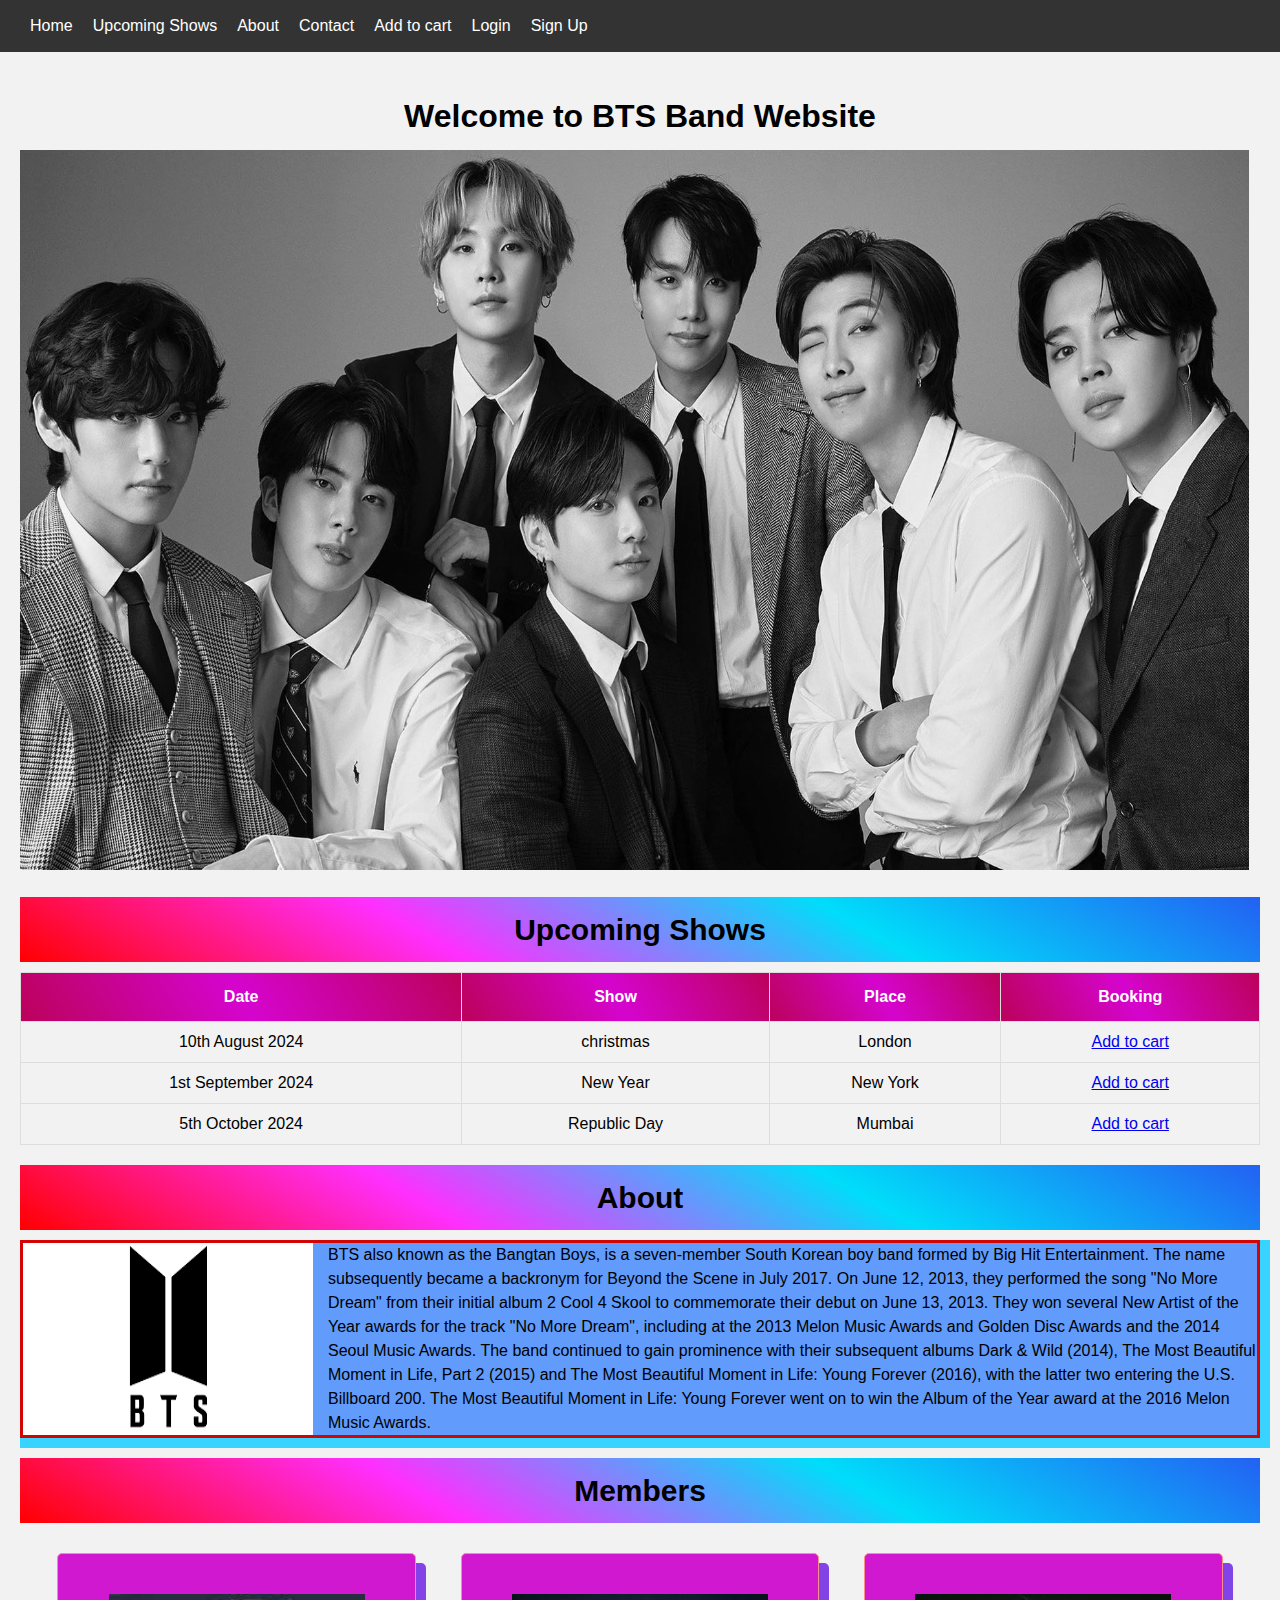
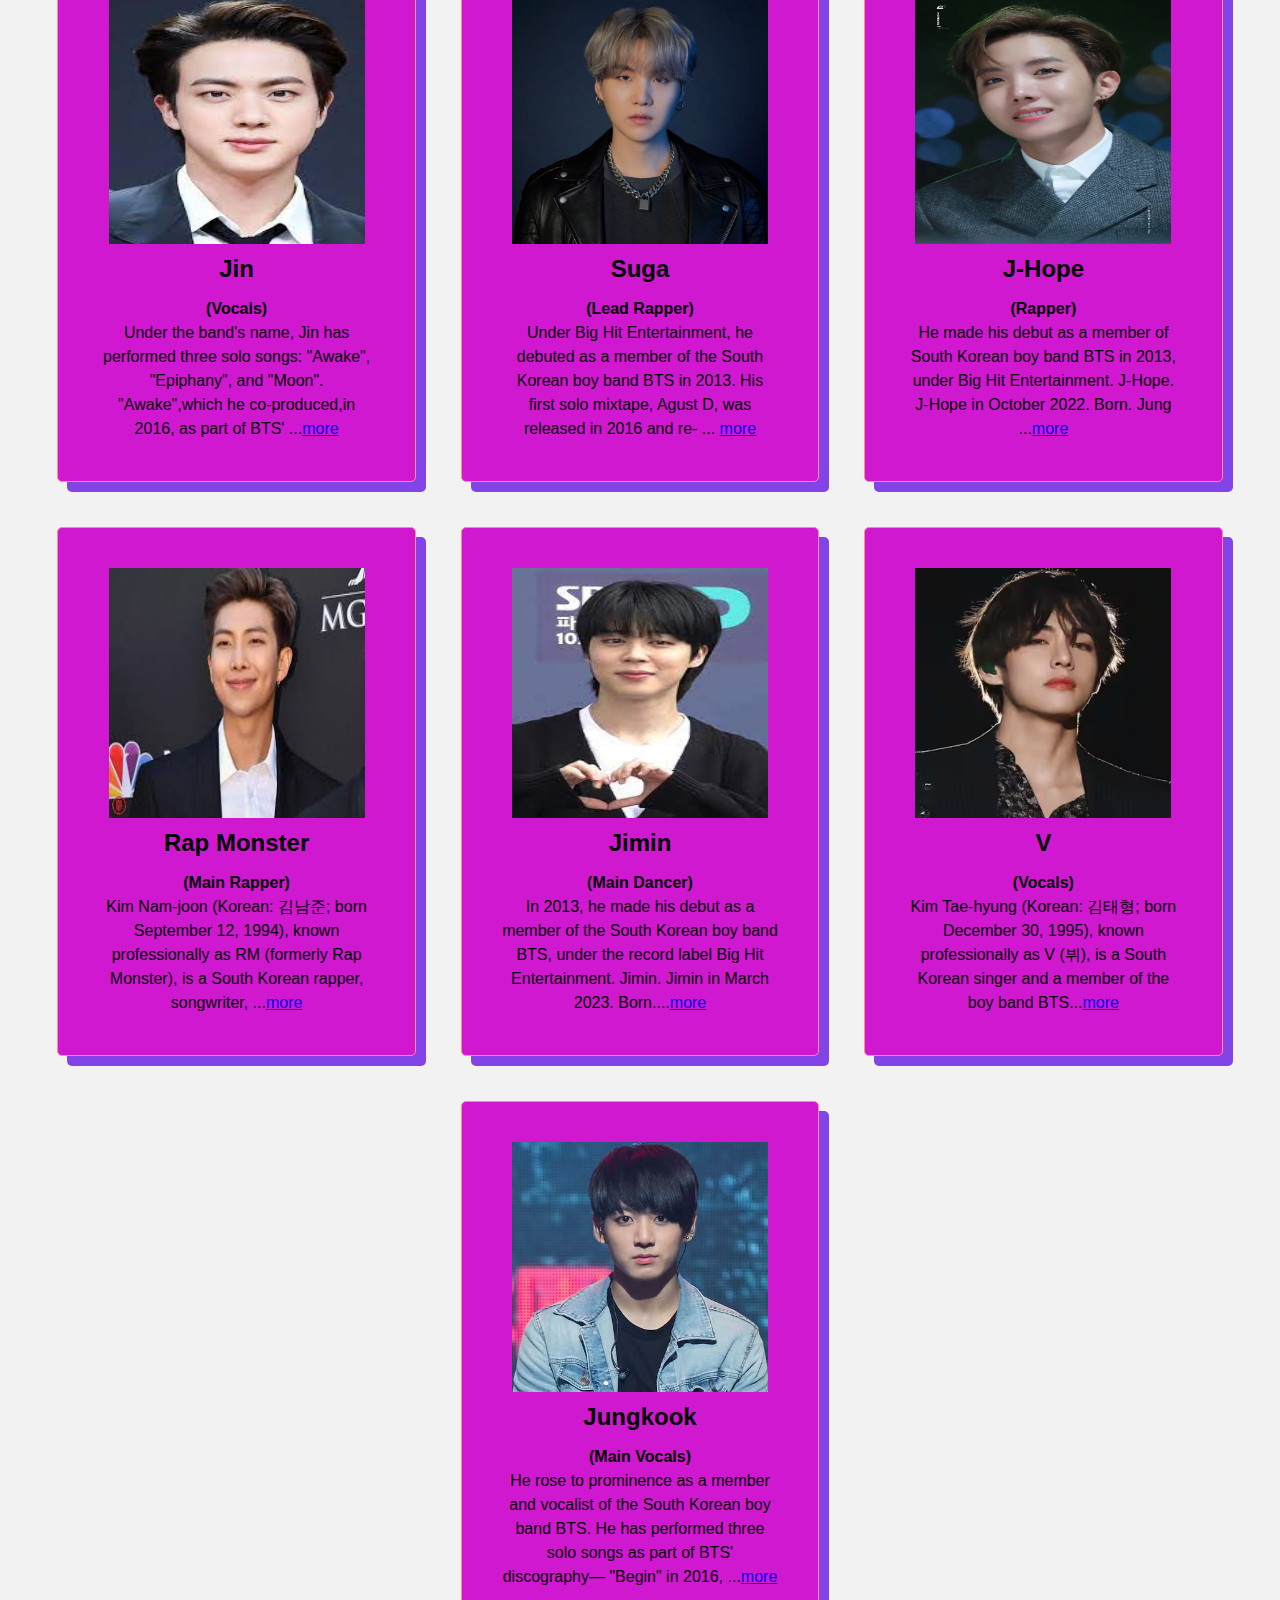
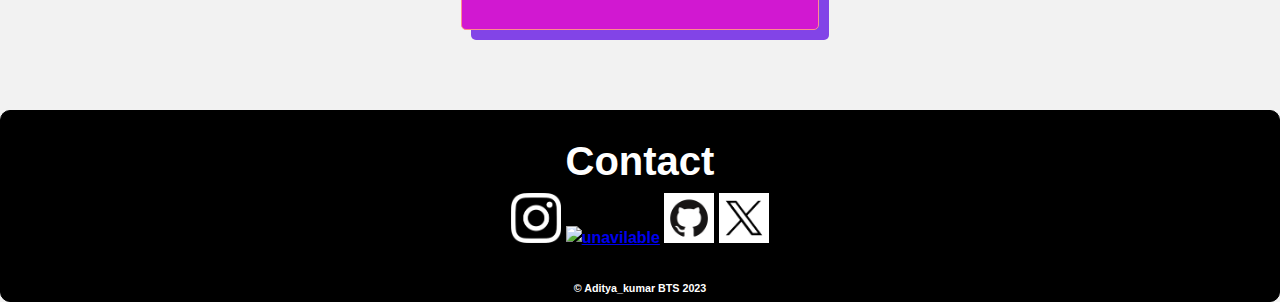
==== index.html @ 06f72ca2 "first commit" ====
<!DOCTYPE html>
<html lang="en">
  <head>
    <meta charset="UTF-8">
    <title>BTS Website</title>
    <link rel="stylesheet" href="style.css">
  </head>
<body>
  <header>
    <nav>
      <ul>
        <li><a href="#">Home</a></li>
        <li><a href="#upcoming">Upcoming Shows</a></li>
        <li><a href="#about">About</a></li>
        <li><a href="#Contact">Contact</a></li>
        <li><a id ="addtocart" href="#">Add to cart</a></li>
        <li><a id ="login" href="#">Login</a></li>
        <li><a id="signup" href="#">Sign Up</a></li>
        
      </ul>
    </nav>
  </header>
  
  <main>
    <section>
      <h1>Welcome to BTS Band Website</h1>
      <img style="width:96vw;height: 80vh;" src="bts_band03.jpg" alt="bts">
      <!-- <p>Here you can find all the information about BTS band, their upcoming shows and their members details.</p> -->
    </section>
    
    <section id="upcoming">
      <h2 class ="head2">Upcoming Shows</h2>
      <table id="customers">
        <tr>
          <th>Date</th>
          <th>Show</th>
          <th>Place</th>
          <th>Booking</th>
        </tr>
        <tr>
          <td> 10th August 2024</td>
          <td>christmas</td>
          <td>London</td>
          <td><a href="#">Add to cart</a></td>
        </tr>
        <tr>
          <td>1st September 2024</td>
          <td>New Year</td>
          <td>New York</td>
          <td><a href="#">Add to cart</a></td>
        </tr>
        <tr>
          <td>5th October 2024</td>
          <td>Republic Day</td>
          <td>Mumbai</td>
          <td><a href="#">Add to cart</a></td>
        </tr>
      </table>
    </section>
    <h2 class ="head2" >About</h2>
    <span id="about">
      <img style="width:30vw;" src="BTS_logo01.png" alt="logo">
      <p>BTS also known as the Bangtan Boys, is a seven-member South Korean boy band formed by Big Hit Entertainment. The name subsequently became a backronym for Beyond the Scene in July 2017. On June 12, 2013, they performed the song "No More Dream" from their initial album 2 Cool 4 Skool to commemorate their debut on June 13, 2013. They won several New Artist of the Year awards for the track "No More Dream", including at the 2013 Melon Music Awards and Golden Disc Awards and the 2014 Seoul Music Awards. The band continued to gain prominence with their subsequent albums Dark & Wild (2014), The Most Beautiful Moment in Life, Part 2 (2015) and The Most Beautiful Moment in Life: Young Forever (2016), with the latter two entering the U.S. Billboard 200. The Most Beautiful Moment in Life: Young Forever went on to win the Album of the Year award at the 2016 Melon Music Awards.</p>
    </span>
    <!-- Deatils about members -->
    <h2 class ="head2">Members</h2>
    <section id="band-list">
      <div class="band">
        <img style="width:20vw;height:250px;" src="jin_img02.jfif" alt="jin">
        <h2>Jin</h2>
        <h4>(Vocals)</h4>
        <p>Under the band's name, Jin has performed three solo songs: "Awake", "Epiphany", and "Moon". "Awake",which he co-produced,in 2016, as part of BTS' ...<a
                href="https://en.wikipedia.org/wiki/Jin_(singer)">more</a></p>
      </div>
      <div class="band">
        <img src="suga_img01.jpg" style="width:20vw;height:250px;" alt="Band 2">
        <h2>Suga</h2>
        <h4>(Lead Rapper)</h4>
        <p>Under Big Hit Entertainment, he debuted as a member of the South Korean boy band BTS in 2013. His first solo mixtape, Agust D, was released in 2016 and re- ... <a
                href="https://en.wikipedia.org/wiki/Suga">more</a></p>
      </div>
      <div class="band">
        <img src="j_hope_img01.jpg" style="width:20vw;height:250px;" alt="Band 2">
        <h2>J-Hope</h2>
        <h4>(Rapper)</h4>
        <p>He made his debut as a member of South Korean boy band BTS in 2013, under Big Hit Entertainment. J-Hope. J-Hope in October 2022. Born. Jung ...<a
                href="https://en.wikipedia.org/wiki/J-Hope">more</a></p>
      </div>
      <div class="band">
        <img src="RM_img01.jfif" style="width:20vw;height:250px;" alt="Band 2">
        <h2>Rap Monster</h2>
        <h4>(Main Rapper)</h4>
        <p>Kim Nam-joon (Korean: 김남준; born September 12, 1994), known professionally as RM (formerly Rap Monster), is a South Korean rapper, songwriter, ...<a
                href="https://en.wikipedia.org/wiki/RM_(musician)">more</a></p>
      </div>
      <div class="band">
        <img src="jimin_img01.jfif" style="width:20vw;height:250px;" alt="Band 2">
        <h2>Jimin</h2>
        <h4>(Main Dancer)</h4>
        <p>In 2013, he made his debut as a member of the South Korean boy band BTS, under the record label Big Hit Entertainment. Jimin. Jimin in March 2023. Born....<a href="https://en.wikipedia.org/wiki/Jimin">more</a></p>
      </div>
      <div class="band">
        <img src="V_img02.jfif" style="width:20vw;height:250px;" alt="Band 2">
        <h2>V</h2>
        <h4>(Vocals)</h4>
        <p>Kim Tae-hyung (Korean: 김태형; born December 30, 1995), known professionally as V (뷔), is a South Korean singer and a member of the boy band BTS...<a href="https://en.wikipedia.org/wiki/V_(singer)">more</a></p>
      </div>
      <div class="band">
        <img src="jungkook_img01.avif" style="width:20vw;height:250px;" alt="Band 2">
        <h2>Jungkook</h2>
        <h4>(Main Vocals)</h4>
        <p>He rose to prominence as a member and vocalist of the South Korean boy band BTS. He has performed three solo songs as part of BTS' discography— "Begin" in 2016, ...<a href="https://en.wikipedia.org/wiki/Jungkook">more</a></p>
      </div>
    </section>
  </main>
  
  <footer id="Contact">
    <div style="font-size: 40px;">Contact</div>
    <a href="https://www.instagram.com/its_adityakumar1/"><img style="width: 50px; height:auto;"
            src="[data-uri]"
            alt="Unavailable"></a>
    <a href="https://www.linkedin.com/in/aditya-kumar-0bb5b4257/"><img
            style="width: 50px; height:auto;padding-top: 35px;"
            src="https://encrypted-tbn0.gstatic.com/images?q=tbn:ANd9GcQdFrmgc8aZ4S5UrInqWEM8xKc2dHS4W6NAiA&usqp=CAU"
            alt="unavilable"></a>
    <a href="https://github.com/aditya-Kumar421"><img style="width: 50px; height:auto;"
            src="[data-uri]"
            alt="unavailable"></a>
    <a href="https://twitter.com/KumarAdity33265"><img style="width: 50px; height:auto;"
      src="[data-uri]"
      alt="twitter"></a>
    <h6>&copy; Aditya_kumar BTS 2023</h6>
  </footer>

  
  <!-- <script href = "javascript.js">     -->
  </body>
</html>
---- style.css ----
* {
    margin: 0;
    padding: 0;
    box-sizing: border-box;
  }
  
  body {
    margin: 0;
    padding: 0;
    font-family: Arial, sans-serif;
    font-size: 16px;
    line-height: 1.5;
    background-color: #f2f2f2;
  }
  nav{
    margin: 0;
    padding:14px 0px;
    position:fixed;
    background-color: #333;
    width:100%;
  }
  header {
    color: #fff;
  }
  
  nav ul {
    list-style: none;
    float:left;
    display: flex;
    justify-content:left;
  }
  
  nav ul li a {
    color: #fff;
    text-decoration: none;
    padding: 10px;
  }
  
  nav ul li a:hover {
    background-color: #fff;
    color: #333;
  }
  .login{
    float:right;
  }
  
  main {
    /* max-width: 800px; */
    margin: 0 auto;
    padding: 20px;
  }
  
  section {
    margin-bottom: 20px;
  }
  h1{
    margin-top:8vh;
  }
  h1, h2 {
    text-align: center;
    margin-bottom: 10px;
  }
  .head2{
    background:linear-gradient(30deg, red, rgb(255, 47, 255), rgb(0, 221, 250), rgb(35, 97, 243));
    padding:10px 0px;
    font-size: 30px;
  }
  ul {
    list-style: none;
    margin-left: 20px;
  }
  
#customers {
  font-family: Arial, Helvetica, sans-serif;
  border-collapse: collapse;
  width: 100%;
}

#customers td, #customers th {
  border: 1px solid #ddd;
  text-align: center;
  padding: 8px;
}

#customers tr:nth-child(even){background-color: #f2f2f2;}

#customers tr:hover {background-color: #ddd;}

#customers th {
  padding-top: 12px;
  padding-bottom: 12px;
  
  background:linear-gradient(60deg, rgb(187, 2, 91), rgb(213, 4, 206), rgb(187, 2, 91));
  color: white;
}
#about{
    display: flex;
    gap: 15px;
    width: 100%;
    height: 100%;
    /* grid-template-rows: repeat(1, 1fr);
    grid-template-columns: repeat(2, 1fr); */
    border: 3px solid rgb(210, 4, 4);
    box-shadow: 5px 5px 0px 5px #38d3ff;
    margin-bottom: 20px;
    background-color: #3884ffc7;
}

#band-list {
  display: flex;
  justify-content: center;
  align-items: center;
  flex-wrap: wrap;
  gap: 45px;
  padding: 20px;
  flex-direction: row;
}

.band {
  background-color: #d118d1;
  border: 1px solid #ff8d8d;
  border-radius: 5px;
  padding: 40px;
  text-align: center;
  max-width: 28vw;
  box-shadow: 10px 10px rgba(113, 41, 229, 0.87);
 }
  footer {
    background-color: #333;
    color: #fff;
    padding: 10px;
    text-align: center;
  }
  #Contact {
    text-align: center;
    
    background-color: rgb(0, 0, 0);
    border: 1px solid rgb(0, 0, 0);
    border-radius: 10px;
    color: rgb(255, 255, 255);
    margin-top: 20px;
    padding-top:20px;
    padding-bottom: 5px;
    font-weight: bold;
    text-shadow: 3px 3px rgb(0, 0, 0);
}
h6{
  padding-top:30px;
}
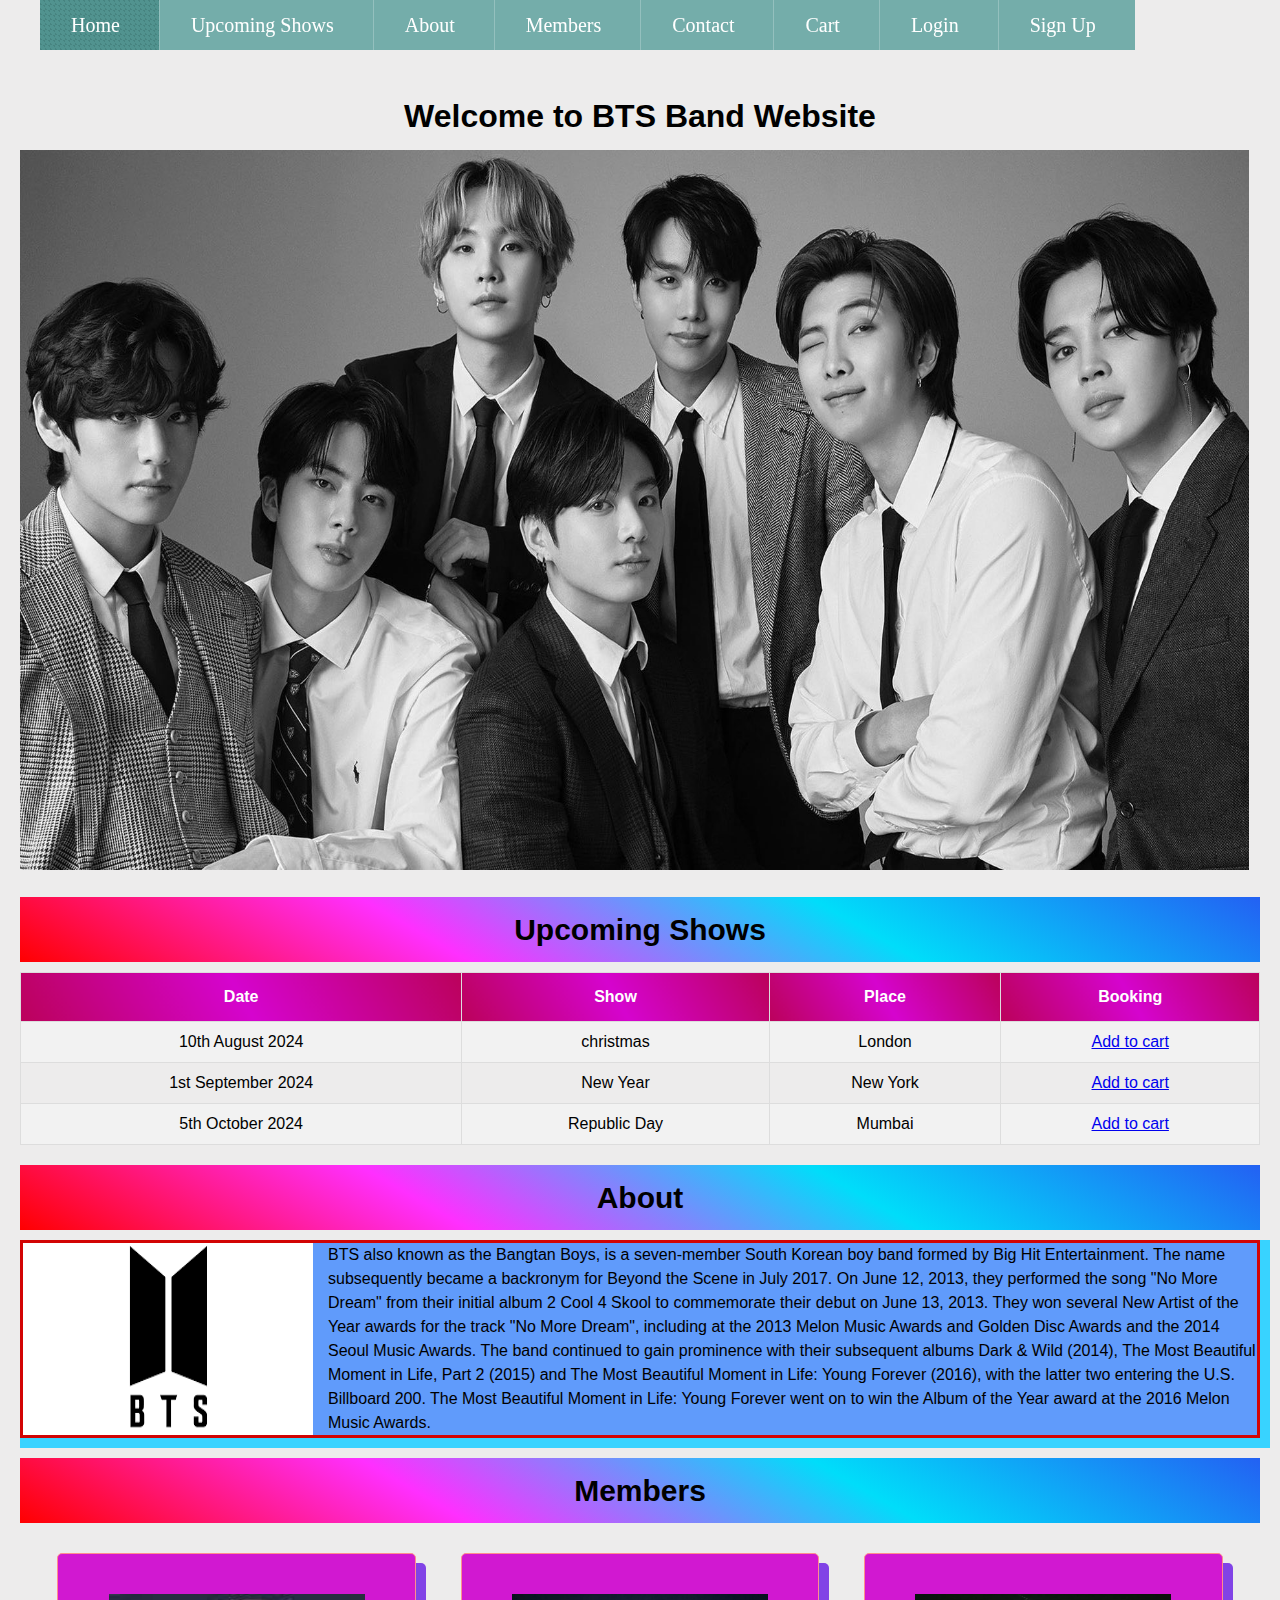
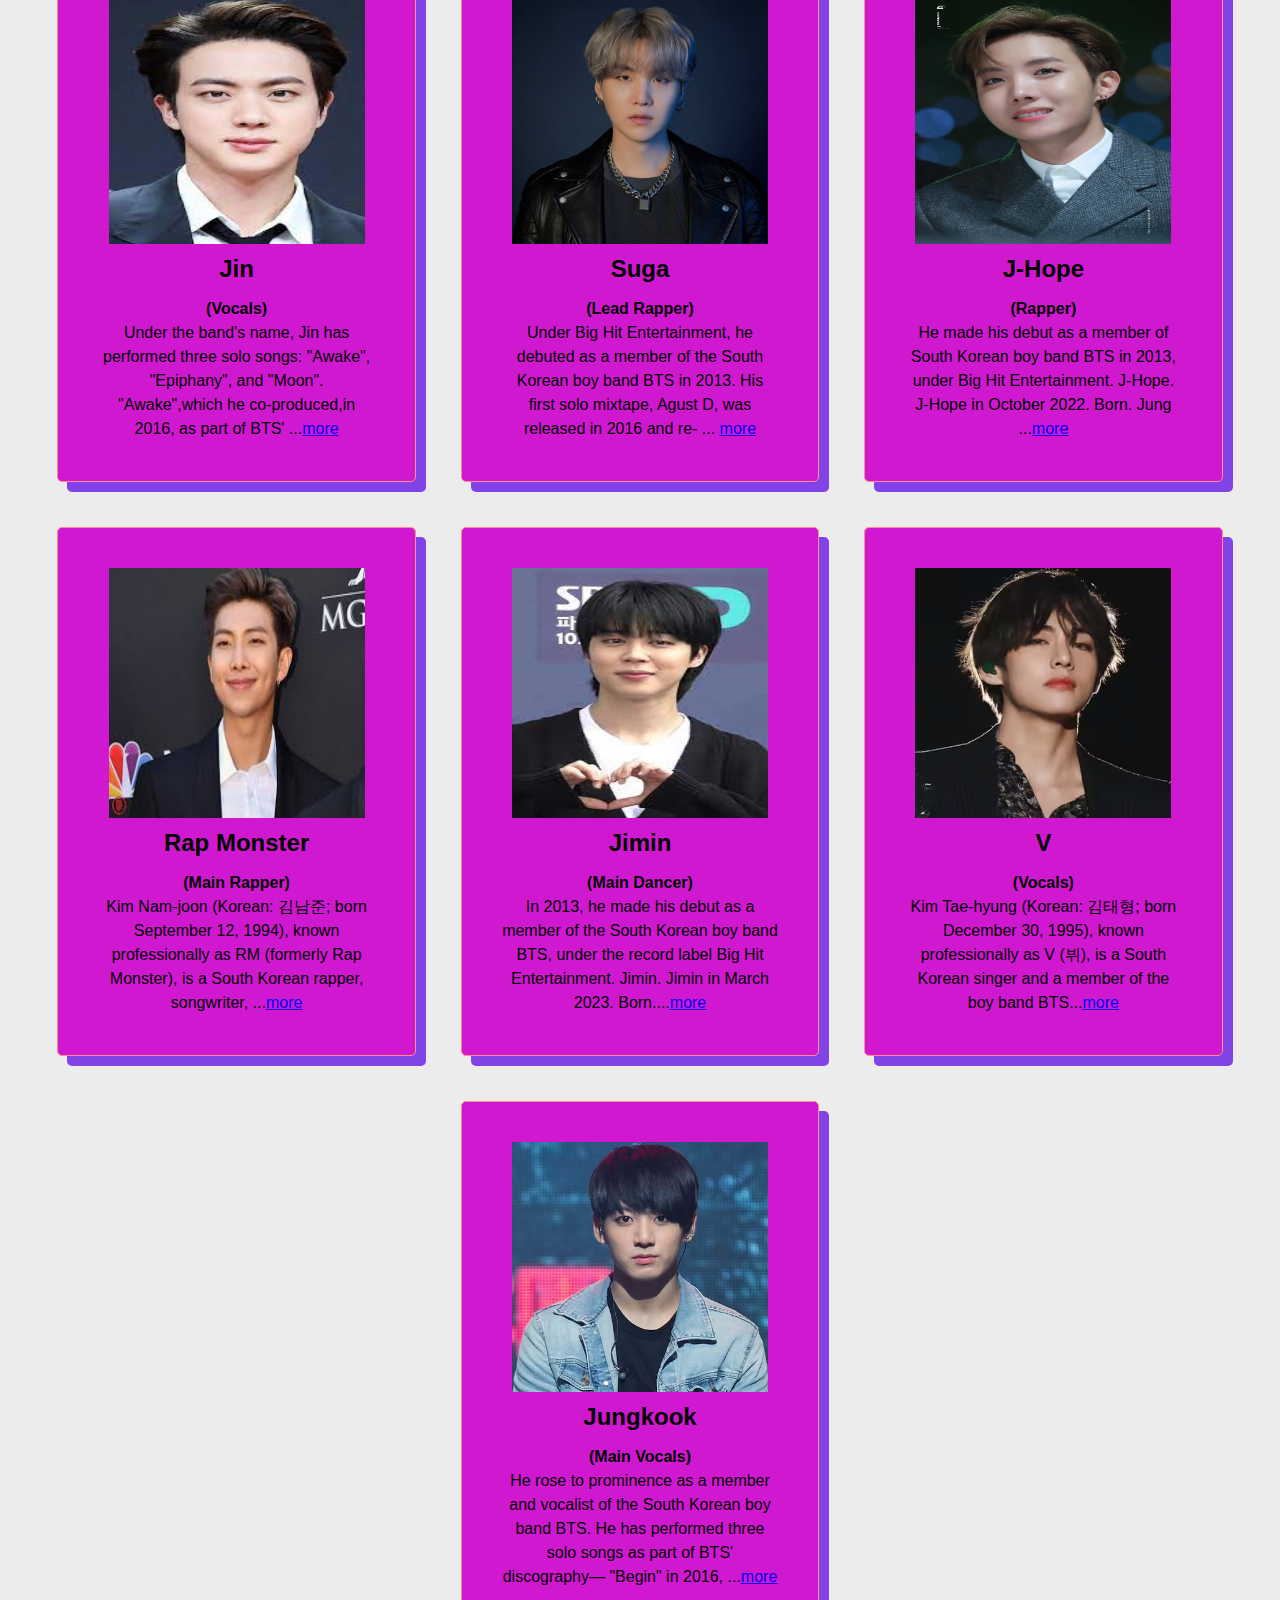
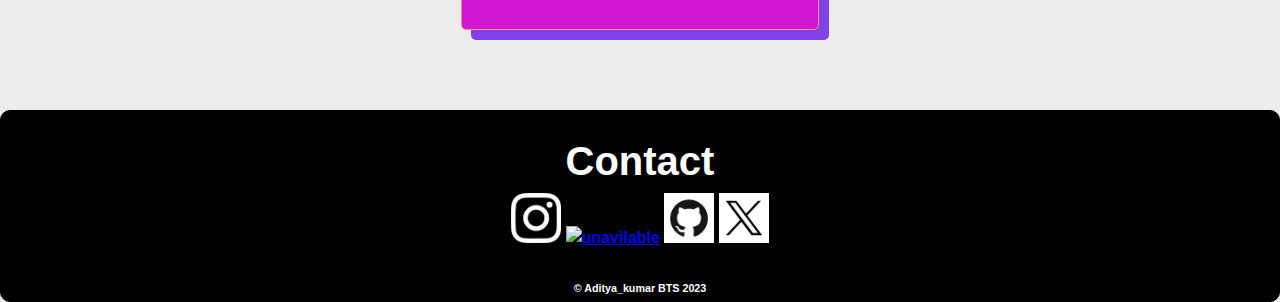
==== commit df004580: "Only html and css" ====
--- a/index.html
+++ b/index.html
@@ -7,18 +7,69 @@
   </head>
 <body>
   <header>
-    <nav>
-      <ul>
-        <li><a href="#">Home</a></li>
-        <li><a href="#upcoming">Upcoming Shows</a></li>
-        <li><a href="#about">About</a></li>
-        <li><a href="#Contact">Contact</a></li>
-        <li><a id ="addtocart" href="#">Add to cart</a></li>
-        <li><a id ="login" href="#">Login</a></li>
-        <li><a id="signup" href="#">Sign Up</a></li>
-        
+
+
+    <!-- Copied nav -->
+    <div id="nav">
+      <ul class="nav-menu clearfix unstyled">
+        <li><a href="#" class="three-d active">
+          Home
+          <span class="three-d-box">
+            <span class="front">Home</span>
+            <span class="back">Home</span>
+          </span>
+        </a></li>
+        <li><a href="#upcoming" class="three-d">
+          Upcoming Shows
+          <span class="three-d-box">
+            <span class="front">Upcoming Shows</span>
+            <span class="back">Upcoming Shows</span>
+          </span>
+        </a></li>
+        <li><a href="#about" class="three-d">
+          About
+          <span class="three-d-box">
+            <span class="front">About</span>
+            <span class="back">About</span>
+          </span>
+        </a></li>
+        <li><a href="#band-list" class="three-d">
+          Members
+          <span class="three-d-box">
+            <span class="front">Members</span>
+            <span class="back">Members</span>
+          </span>
+        </a></li>
+        <li><a href="#" class="three-d">
+          Contact
+          <span class="three-d-box">
+            <span class="front">Contact</span>
+            <span class="back">Contact</span>
+          </span>
+        </a></li>
+        <li><a href="#" class="three-d">
+          Cart
+          <span class="three-d-box">
+            <span class="front">Cart</span>
+            <span class="back">Cart</span>
+          </span>
+        </a></li>
+        <li><a href="#" class="three-d">
+          Login
+          <span class="three-d-box">
+            <span class="front">Login</span>
+            <span class="back">Login</span>
+          </span>
+        </a></li>
+        <li><a href="#" class="three-d">
+          Sign Up
+          <span class="three-d-box">
+            <span class="front">Sign Up</span>
+            <span class="back">Sign Up</span>
+          </span>
+        </a></li>
       </ul>
-    </nav>
+    </div>
   </header>
   
   <main>
--- a/style.css
+++ b/style.css
@@ -3,10 +3,12 @@
     padding: 0;
     box-sizing: border-box;
   }
+  main {
+    margin: 0 auto;
+    padding: 20px;
+  }
   
   body {
-    margin: 0;
-    padding: 0;
     font-family: Arial, sans-serif;
     font-size: 16px;
     line-height: 1.5;
@@ -43,12 +45,200 @@
   .login{
     float:right;
   }
-  
-  main {
-    /* max-width: 800px; */
-    margin: 0 auto;
-    padding: 20px;
-  }
+  /* Copied nav */
+  @import url("https://www.w3cplus.com/demo/css3/base.css");
+
+@font-face {
+    font-family: 'sansationregular';
+    src: url('https://www.w3cplus.com/demo/css3/3DAnimationDropdownMenu/sansation_regular-webfont.eot');
+    src: url('https://www.w3cplus.com/demo/css3/3DAnimationDropdownMenu/sansation_regular-webfont.eot?#iefix') format('https://www.w3cplus.com/demo/css3/3DAnimationDropdownMenu/embedded-opentype'),
+         url('https://www.w3cplus.com/demo/css3/3DAnimationDropdownMenu/sansation_regular-webfont.woff') format('woff'),
+         url('https://www.w3cplus.com/demo/css3/3DAnimationDropdownMenu/sansation_regular-webfont.ttf') format('truetype'),
+         url('https://www.w3cplus.com/demo/css3/3DAnimationDropdownMenu/sansation_regular-webfont.svg#sansationregular') format('svg');
+    font-weight: normal;
+    font-style: normal;
+}
+body {
+  background-color:#edecec;
+}
+ul, li {
+  list-style: none outside none;
+}
+/* basic menu styles */
+.nav-menu {
+  display: block;
+  background: #74adaa;
+  width:100vw;
+  margin-left:40px;
+  /* margin: 50px auto 150px; */
+}
+.nav-menu > li {
+  display: inline;
+  float:left;     
+  border-right:1px solid #94c0be;
+  position: relative;
+}
+.nav-menu > li:last-child {
+  border-right: none;
+}
+.nav-menu li a {
+  color: #fff;
+  display: block;
+  text-decoration: none;
+  font-family: 'sansationregular';
+  -webkit-font-smoothing: antialiased;
+  -moz-font-smoothing: antialiased;
+  text-transform: capitalize;
+  overflow: visible;
+  line-height: 20px;
+  font-size: 20px;
+  padding: 15px 35px 15px 35px;     
+}
+
+/* animation domination */
+.three-d {
+  -webkit-perspective: 200px;
+  -moz-perspective: 200px;
+  -ms-perspective: 200px;
+  -o-perspective: 200px;
+  perspective: 200px;
+  -webkit-transition: all .07s linear;
+  -moz-transition: all .07s linear;
+  -ms-transition: all .07s linear;
+  -o-transition: all .07s linear;
+  transition: all .07s linear;
+  position: relative;
+}
+
+.three-d:not(.active):hover {
+  cursor: pointer;
+}
+
+.three-d:not(.active):hover .three-d-box, 
+.three-d:not(.active):focus .three-d-box {
+  -wekbit-transform: translateZ(-25px) rotateX(90deg);
+  -moz-transform: translateZ(-25px) rotateX(90deg);
+  -o-transform: translateZ(-25px) rotateX(90deg);
+  -ms-transform: translateZ(-25px) rotateX(90deg);
+  transform: translateZ(-25px) rotateX(90deg);
+}
+
+.three-d-box {
+  -webkit-transition: all .3s ease-out;
+  -moz-transition: all .3s ease-out;
+  -ms-transition: all .3s ease-out;
+  -o-transition: all .3s ease-out;
+  transition: all .3s ease-out;
+  -webkit-transform: translatez(-25px);
+  -moz-transform: translatez(-25px);
+  -ms-transform: translatez(-25px);
+  -o-transform: translatez(-25px);
+  transform: translatez(-25px);
+  -webkit-transform-style: preserve-3d;
+  -moz-transform-style: preserve-3d;
+  -ms-transform-style: preserve-3d;
+  -o-transform-style: preserve-3d;
+  transform-style: preserve-3d;
+  -webkit-pointer-events: none;
+  -moz-pointer-events: none;
+  -ms-pointer-events: none;
+  -o-pointer-events: none;
+  pointer-events: none;
+  position: absolute;
+  top: 0;
+  left: 0;
+  display: block;
+  width: 100%;
+  height: 100%;
+}
+
+.front {
+  -webkit-transform: rotatex(0deg) translatez(25px);
+  -moz-transform: rotatex(0deg) translatez(25px);
+  -ms-transform: rotatex(0deg) translatez(25px);
+  -o-transform: rotatex(0deg) translatez(25px);
+  transform: rotatex(0deg) translatez(25px);
+}
+
+.back {
+  -webkit-transform: rotatex(-90deg) translatez(25px);
+  -moz-transform: rotatex(-90deg) translatez(25px);
+  -ms-transform: rotatex(-90deg) translatez(25px);
+  -o-transform: rotatex(-90deg) translatez(25px);
+  transform: rotatex(-90deg) translatez(25px);
+  color: #FFE7C4;
+}
+
+.front, .back {
+  display: block;
+  width: 100%;
+  height: 100%;
+  position: absolute;
+  top: 0;
+  left: 0;
+  background: #74adaa;
+  padding: 15px 30px 15px 31px; 
+  color: white;
+  -webkit-pointer-events: none;
+  -moz-pointer-events: none;
+  -ms-pointer-events: none;
+  -o-pointer-events: none;
+  pointer-events: none;
+  -webkit-box-sizing: border-box;
+  box-sizing: border-box;
+}
+.nav-menu li .active .front,
+.nav-menu li .active .back,
+.nav-menu li a:hover .front,
+.nav-menu li a:hover .back {
+  background-color: #51938f;
+  -webkit-background-size: 5px 5px;
+  background-size: 5px 5px;
+  background-position: 0 0, 30px 30px;
+  background-image: -webit-linear-gradient(45deg, #478480 25%, transparent 25%, transparent 75%, #478480 75%, #478480), linear-gradient(45deg, #478480 25%, transparent 25%, transparent 75%, #478480 75%, #478480);
+  background-image: -moz-linear-gradient(45deg, #478480 25%, transparent 25%, transparent 75%, #478480 75%, #478480), linear-gradient(45deg, #478480 25%, transparent 25%, transparent 75%, #478480 75%, #478480);
+  background-image: -ms-linear-gradient(45deg, #478480 25%, transparent 25%, transparent 75%, #478480 75%, #478480), linear-gradient(45deg, #478480 25%, transparent 25%, transparent 75%, #478480 75%, #478480);
+  background-image: -o-linear-gradient(45deg, #478480 25%, transparent 25%, transparent 75%, #478480 75%, #478480), linear-gradient(45deg, #478480 25%, transparent 25%, transparent 75%, #478480 75%, #478480);
+  background-image: linear-gradient(45deg, #478480 25%, transparent 25%, transparent 75%, #478480 75%, #478480), linear-gradient(45deg, #478480 25%, transparent 25%, transparent 75%, #478480 75%, #478480);
+}
+.nav-menu ul {
+  position: absolute;
+  left: -40px;
+  text-align: left;
+  line-height: 40px;
+  font-size: 14px;
+  width: 200px;
+  -webkit-transition: all 0.3s ease-in;
+  -moz-transition: all 0.3s ease-in;
+  -ms-transition: all 0.3s ease-in;
+  -o-transition: all 0.3s ease-in;
+  transition: all 0.3s ease-in;
+  -webkit-transform-origin: 0px 0px;
+  -moz-transform-origin: 0px 0px;
+  -ms-transform-origin: 0px 0px;
+  -o-transform-origin: 0px 0px;
+  transform-origin: 0px 0px;
+  -webkit-transform: rotateX(-90deg);
+  -moz-transform: rotateX(-90deg);
+  -ms-transform: rotateX(-90deg);
+  -o-transform: rotateX(-90deg);
+  transform: rotateX(-90deg);
+  -webkit-backface-visibility: hidden;
+  -moz-backface-visibility: hidden;
+  -ms-backface-visibility: hidden;
+  -o-backface-visibility: hidden;
+  backface-visibility: hidden;
+}
+.nav-menu > li:hover ul {
+  display: block;
+  -webkit-transform: rotateX(0deg);
+  -moz-transform: rotateX(0deg);
+  -ms-transform: rotateX(0deg);
+  -o-transform: rotateX(0deg);
+  transform: rotateX(0deg);
+}
+
+  /* Copied nav */
   
   section {
     margin-bottom: 20px;
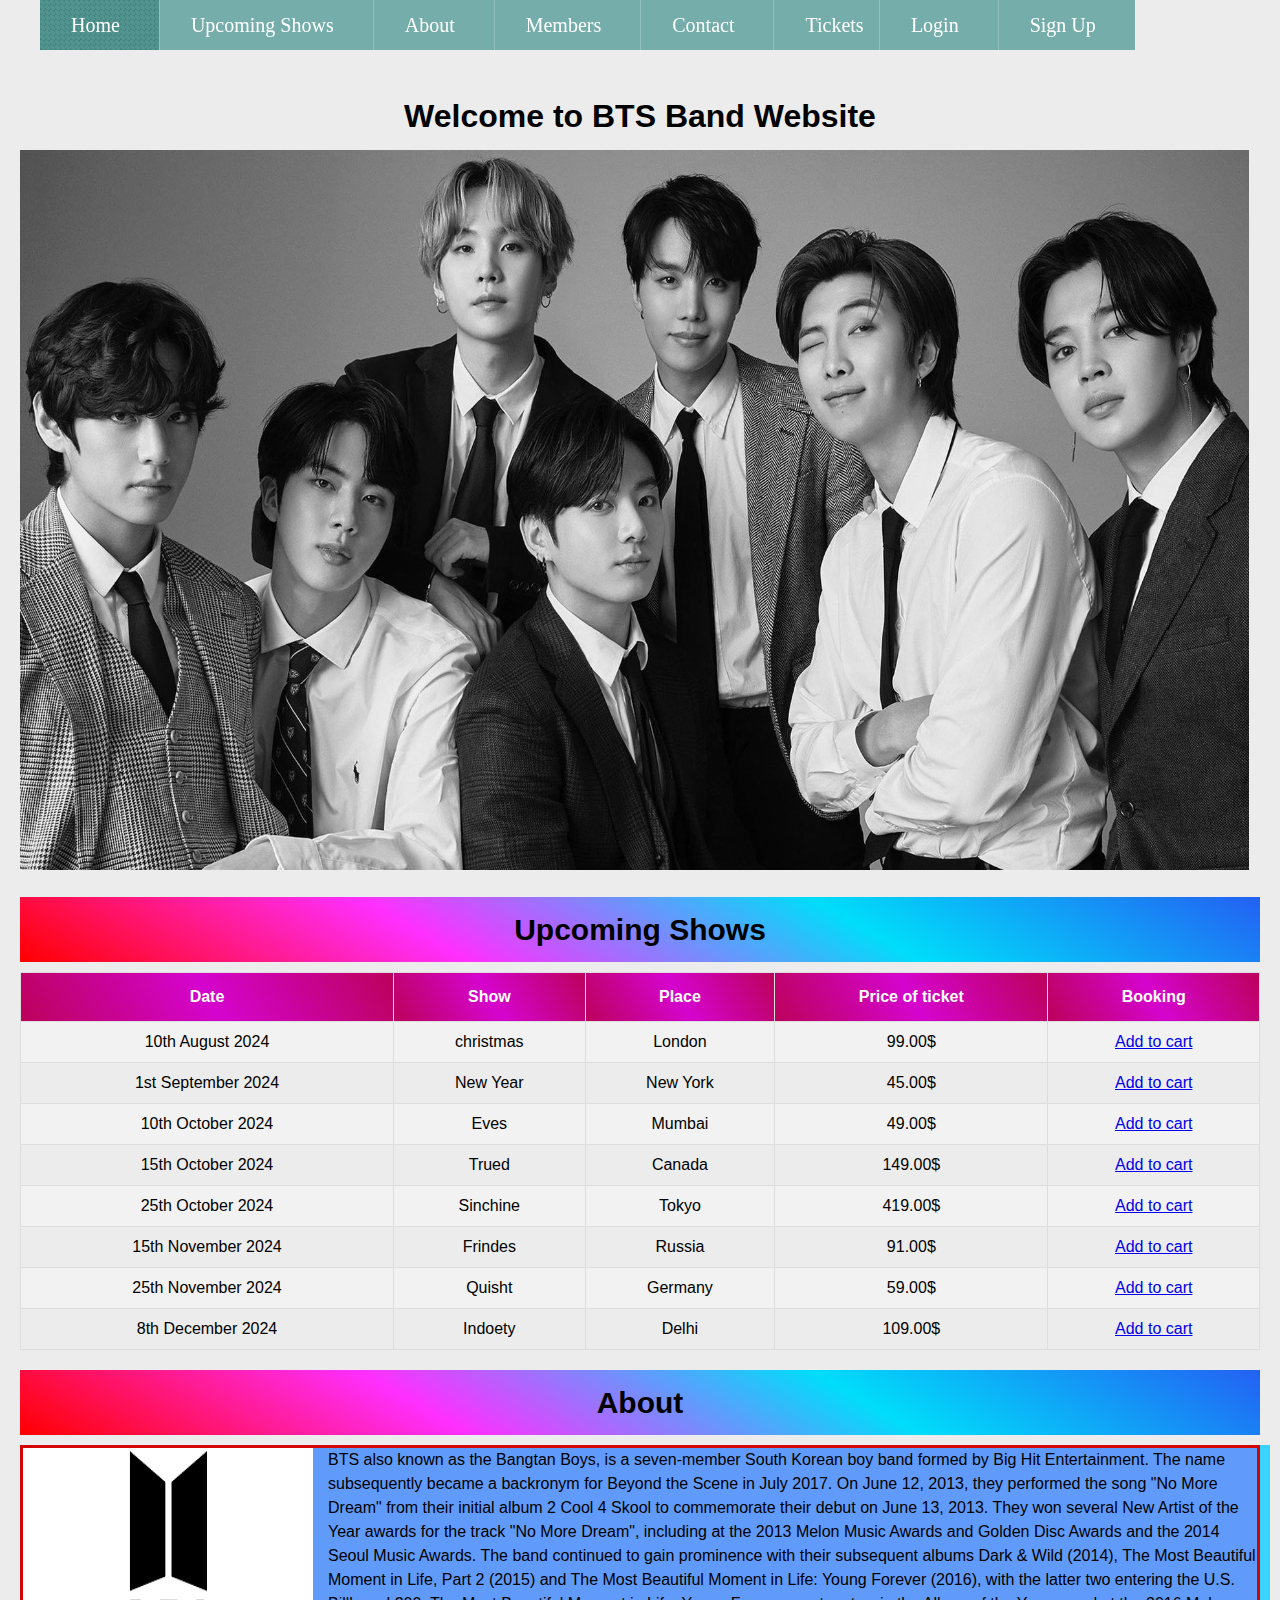
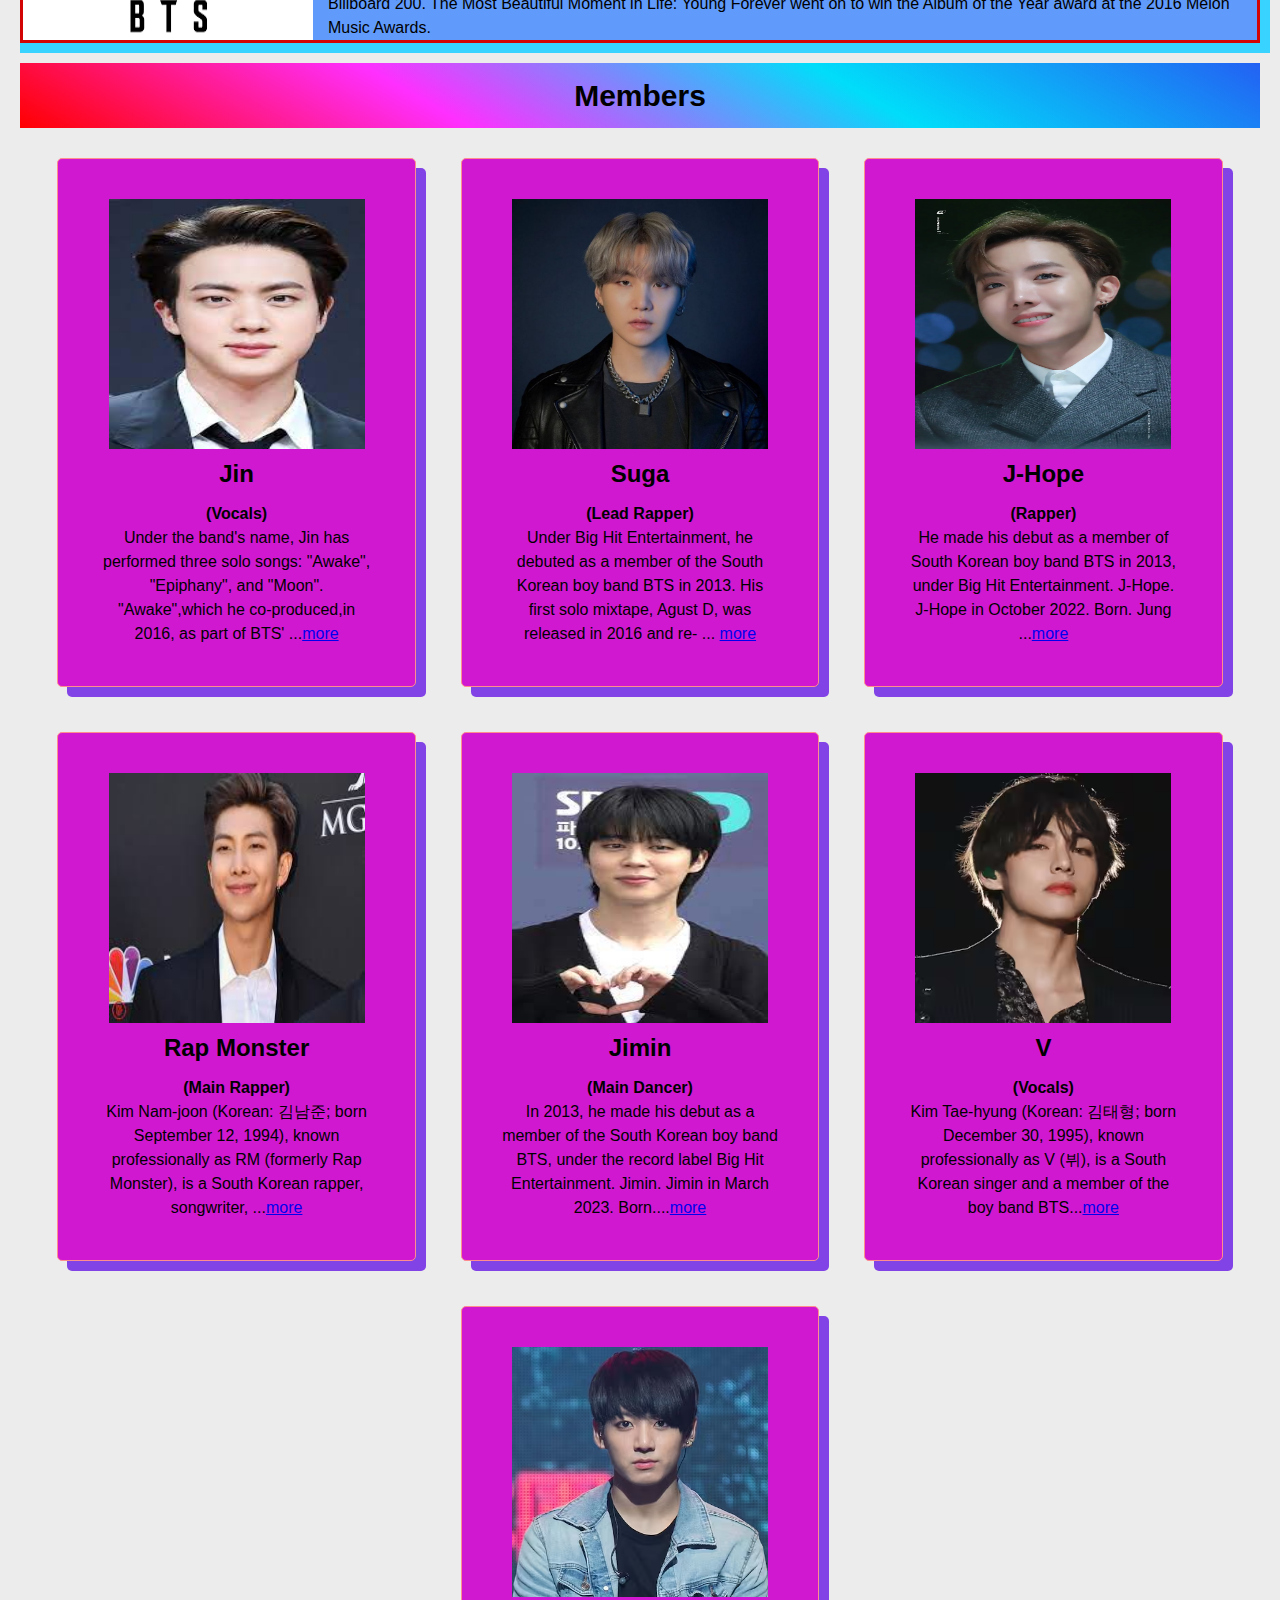
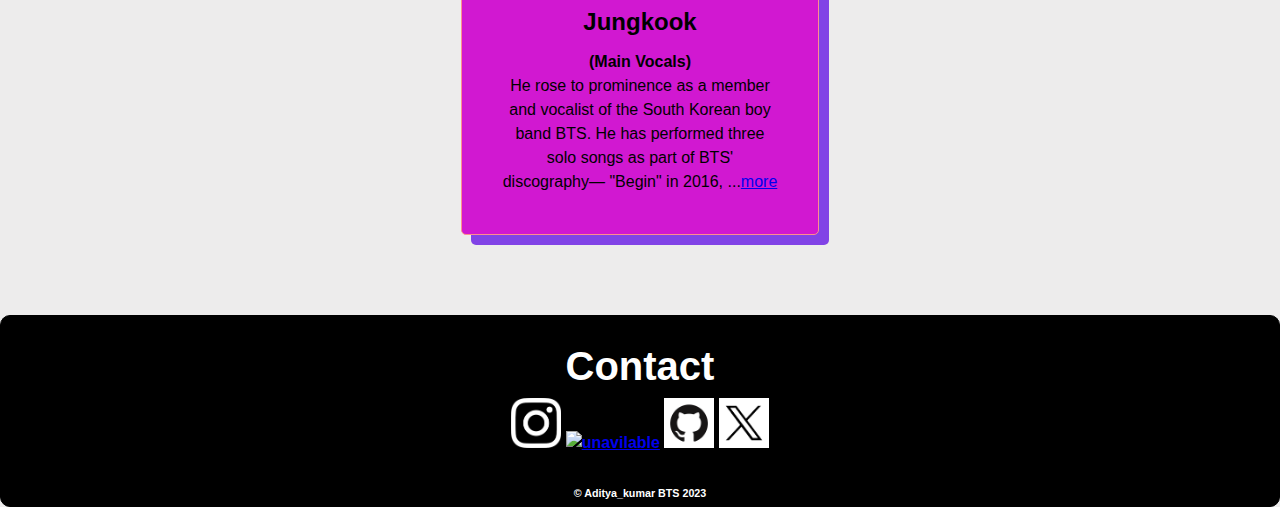
==== commit 492b7298: "add cart" ====
--- a/index.html
+++ b/index.html
@@ -6,9 +6,22 @@
     <link rel="stylesheet" href="style.css">
   </head>
 <body>
+  <!-- <div class="container">
+    <form id="loginForm">
+      <h2>Login</h2>
+      <input type="text" id="loginUsername" placeholder="Username" required>
+      <input type="password" id="loginPassword" placeholder="Password" required>
+      <button type="submit">Login</button>
+    </form>
+
+    <form id="signupForm">
+      <h2>Signup</h2>
+      <input type="text" id="signupUsername" placeholder="Username" required>
+      <input type="password" id="signupPassword" placeholder="Password" required>
+      <button type="submit">Signup</button>
+    </form>
+  </div> -->
   <header>
-
-
     <!-- Copied nav -->
     <div id="nav">
       <ul class="nav-menu clearfix unstyled">
@@ -47,21 +60,21 @@
             <span class="back">Contact</span>
           </span>
         </a></li>
-        <li><a href="#" class="three-d">
+        <li><a href="add_to_cart.html" class="three-d">
           Cart
           <span class="three-d-box">
-            <span class="front">Cart</span>
-            <span class="back">Cart</span>
-          </span>
-        </a></li>
-        <li><a href="#" class="three-d">
+            <span class="front">Tickets</span>
+            <span class="back">Tickets</span>
+          </span>
+        </a></li>
+        <li><a href="login.html" class="three-d">
           Login
           <span class="three-d-box">
             <span class="front">Login</span>
             <span class="back">Login</span>
           </span>
         </a></li>
-        <li><a href="#" class="three-d">
+        <li><a href="signup.html" class="three-d">
           Sign Up
           <span class="three-d-box">
             <span class="front">Sign Up</span>
@@ -86,26 +99,64 @@
           <th>Date</th>
           <th>Show</th>
           <th>Place</th>
+          <th>Price of ticket</th>
           <th>Booking</th>
         </tr>
         <tr>
           <td> 10th August 2024</td>
           <td>christmas</td>
           <td>London</td>
-          <td><a href="#">Add to cart</a></td>
+          <td>99.00$</td>
+          <td><a href="add_to_cart.html">Add to cart</a></td>
         </tr>
         <tr>
           <td>1st September 2024</td>
           <td>New Year</td>
           <td>New York</td>
-          <td><a href="#">Add to cart</a></td>
-        </tr>
-        <tr>
-          <td>5th October 2024</td>
-          <td>Republic Day</td>
+          <td>45.00$</td>
+          <td><a href="add_to_cart.html">Add to cart</a></td>
+        </tr>
+        <tr>
+          <td>10th October 2024</td>
+          <td>Eves</td>
           <td>Mumbai</td>
-          <td><a href="#">Add to cart</a></td>
-        </tr>
+          <td>49.00$</td>
+          <td><a href="add_to_cart.html">Add to cart</a></td>
+        </tr>
+        <tr>
+          <td>15th October 2024</td>
+          <td>Trued</td>
+          <td>Canada</td>
+          <td>149.00$</td>
+          <td><a href="add_to_cart.html">Add to cart</a></td>
+        </tr><tr>
+          <td>25th October 2024</td>
+          <td>Sinchine</td>
+          <td>Tokyo</td>
+          <td>419.00$</td>
+          <td><a href="add_to_cart.html">Add to cart</a></td>
+        </tr><tr>
+          <td>15th November 2024</td>
+          <td>Frindes</td>
+          <td>Russia</td>
+          <td>91.00$</td>
+          <td><a href="add_to_cart.html">Add to cart</a></td>
+        </tr>
+        <tr>
+          <td>25th November 2024</td>
+          <td>Quisht</td>
+          <td>Germany</td>
+          <td>59.00$</td>
+          <td><a href="add_to_cart.html">Add to cart</a></td>
+        </tr>
+        <tr>
+          <td>8th December 2024</td>
+          <td>Indoety</td>
+          <td>Delhi</td>
+          <td>109.00$</td>
+          <td><a href="add_to_cart.html">Add to cart</a></td>
+        </tr>
+        
       </table>
     </section>
     <h2 class ="head2" >About</h2>
@@ -183,7 +234,7 @@
     <h6>&copy; Aditya_kumar BTS 2023</h6>
   </footer>
 
-  
+  <script src="Indexscript.js"></script>
   <!-- <script href = "javascript.js">     -->
   </body>
 </html>
--- a/style.css
+++ b/style.css
@@ -337,4 +337,50 @@
 h6{
   padding-top:30px;
 }
-  +  
+/* copied login */
+/* body {
+  font-family: Arial, sans-serif;
+  background-color: #f4f4f4;
+  margin: 0;
+  display: flex;
+  justify-content: center;
+  align-items: center;
+  height: 100vh;
+} */
+
+.container {
+  background-color: #fff;
+  padding: 20px;
+  border-radius: 8px;
+  box-shadow: 0 0 10px rgba(0, 0, 0, 0.1);
+}
+
+form {
+  display: flex;
+  flex-direction: column;
+  align-items: center;
+  margin-bottom: 20px;
+}
+
+input {
+  width: 250px;
+  margin: 8px 0;
+  padding: 10px;
+  border-radius: 4px;
+  border: 1px solid #ccc;
+}
+
+button {
+  width: 100px;
+  padding: 10px;
+  border: none;
+  border-radius: 4px;
+  background-color: #007bff;
+  color: #fff;
+  cursor: pointer;
+}
+
+button:hover {
+  background-color: #0056b3;
+}
